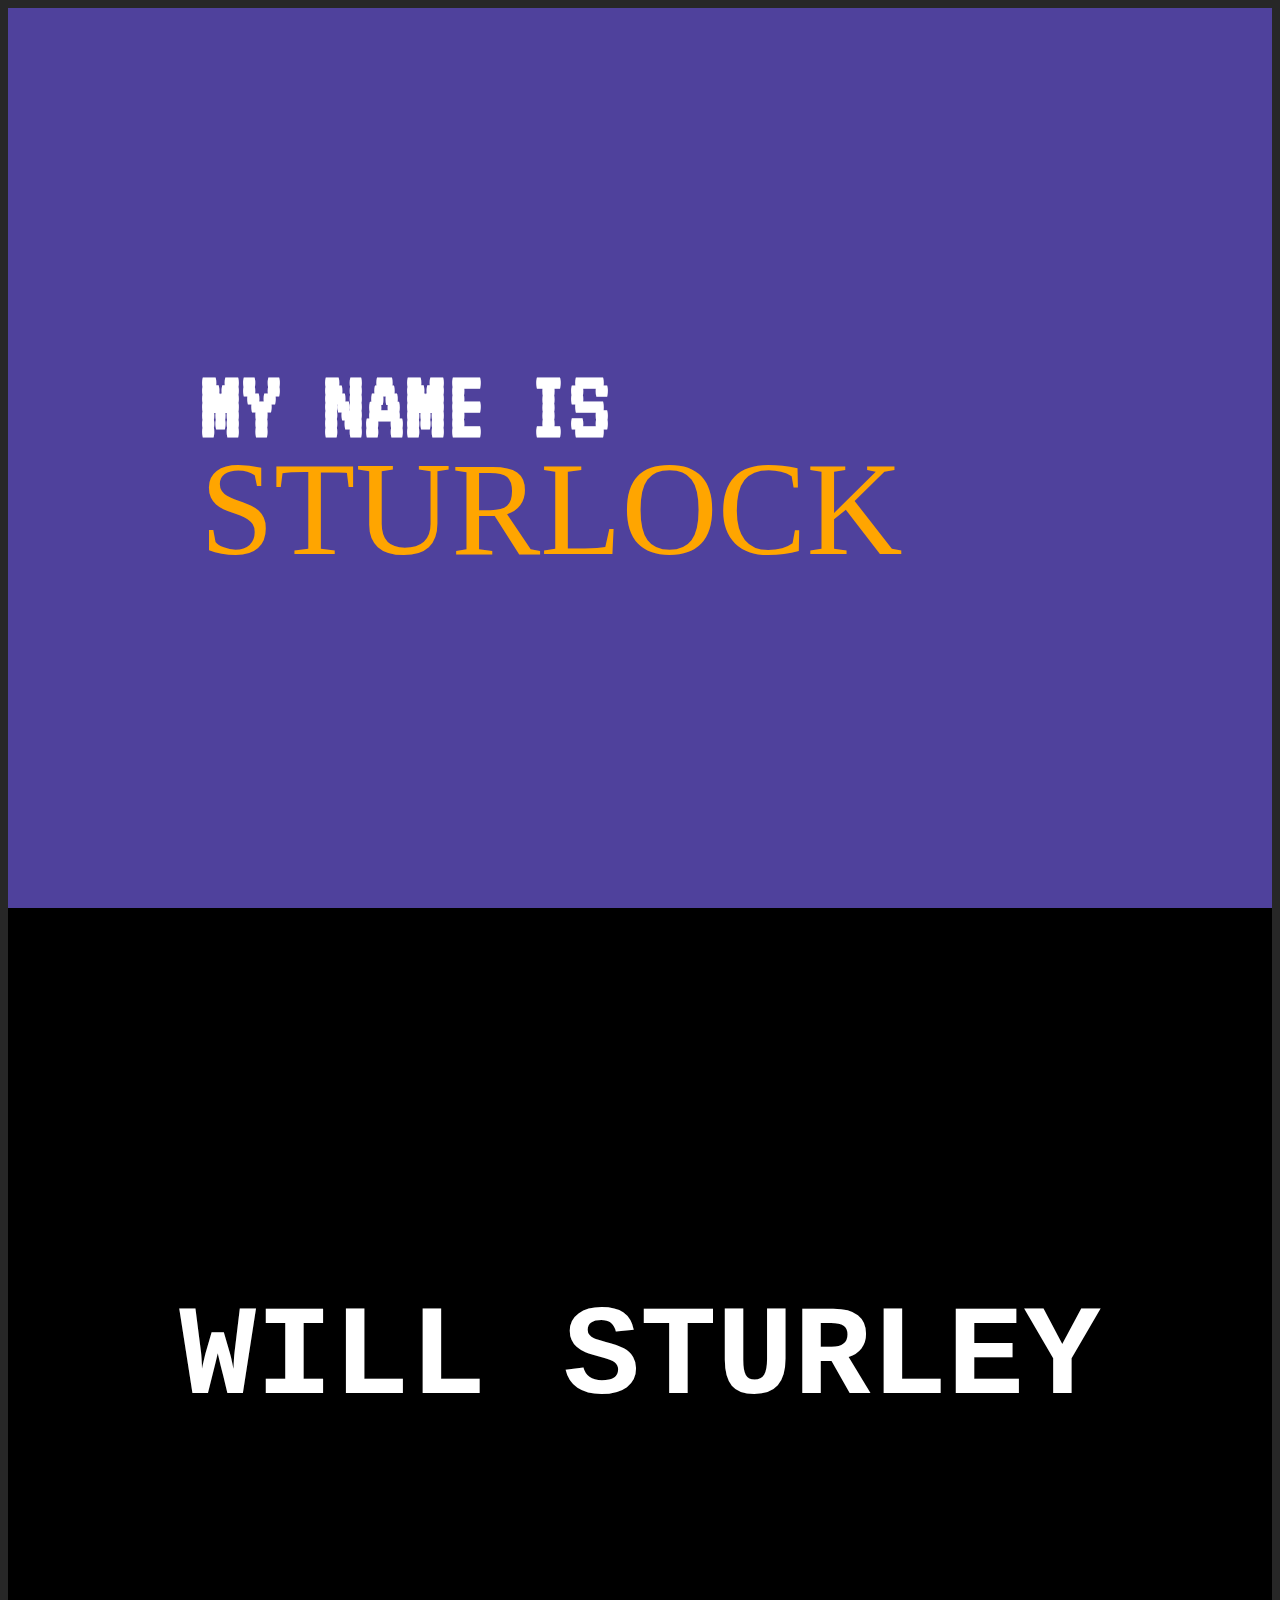
==== homepage.html @ d154668a "Adding Name" ====
<html lang="en">
<head>
    <meta charset="UTF-8">
    <meta name="viewport" content="width=device-width, initial-scale=0.9">
    <title>Home Page</title>
    <link rel="stylesheet" href="homepage.css">
    <link rel="preconnect" href="https://fonts.googleapis.com">
    <link rel="preconnect" href="https://fonts.gstatic.com" crossorigin>
    <link href="https://fonts.googleapis.com/css2?family=Permanent+Marker&family=VT323&display=swap" rel="stylesheet">
</head>
<body>
    <div class="wrapper">
        <div id="left-side" class="side">
            <h2 class="title">
                MY NAME IS 
                <span class="fancy">STURLOCK</span>
            </h2>
        </div>
        <div id="right-side" class="side">
            <h2 class="title">
               I'M A SOFTWARE
               <span class="fancy">DEVELOPER</span>
            </h2>
        </div>
        <script src="homepage.js"></script>
    </div>
    <div class="gen-name">
        <h1 data-value="MYNAME">WILL STURLEY</h1>
    </div>
</body>
</html>
---- homepage.css ----
body {
    background-color: rgb(39, 39, 39);
 }

 /* Hide scrollbar for Chrome, Safari and Opera */
body::-webkit-scrollbar {
    display: none;
  }
  
/* Hide scrollbar for IE, Edge and Firefox */
body {
    overflow: -moz-scrollbars-none;
    -ms-overflow-style: none;
    scrollbar-width: none; /* Firefox */
  }
 
.wrapper {
    position: relative; /* Makes the wrapper the containing block for the absolutely positioned .side */
    height: 100vh; /* Match the height of the .side div */
}

.side {
    height: 100vh;
    width: 100%;

    display: grid;
    place-items: center;

    overflow: hidden;
    position: absolute;
}

.gen-name {
        display: grid;
        place-items: center;
        height: 100vh;
        background-color: black;
        margin: 0rem;
        overflow: hidden;
}

.gen-name h1 {
    font-family: monospace;
    font-size: clamp(3rem, 10vw, 10rem);
    color: white;
    padding: 0rem clamp(1rem, 2vw, 3rem);
    border-radius: clamp(0.4rem, 0.75vw, 1rem);
  }

.side .title {
    color: white;
    font-family: "VT323", monospace;
    font-size: 8vw;
    margin: 0px 15vw;
    width: 70vw;
}

.side .fancy{
    font-family: "Permanent Marker", cursive;
    font-size: 1.3em;
    font-weight: 400;
    line-height: 0.8em;
}

#left-side {
    background-color: #4F419C;
    z-index: 2;
}

#left-side .fancy {
    color: orange;
}

#right-side {
    background-color: #4D704C;
}

#right-side .title{
    color: black;
}

#right-side .fancy{
    color: white;
}
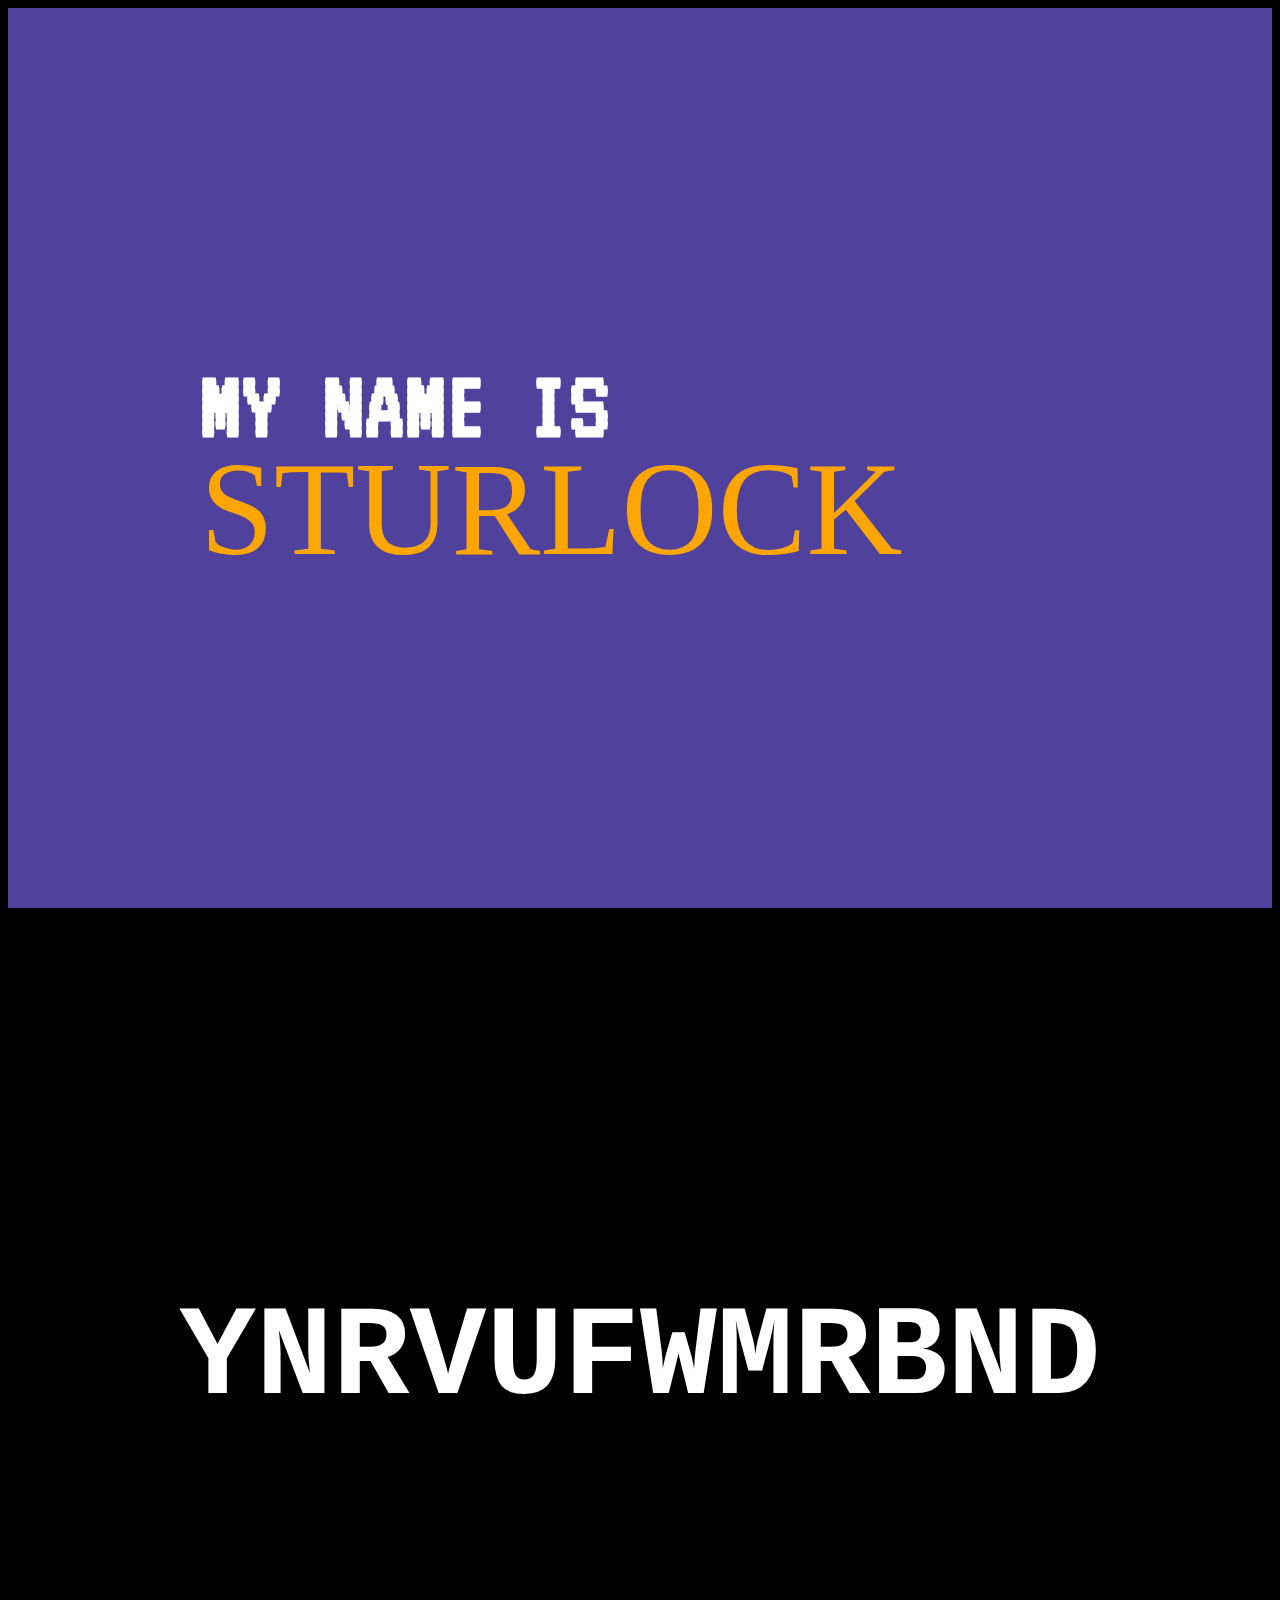
==== commit 811aa701: "Name Generation" ====
--- a/homepage.html
+++ b/homepage.html
@@ -3,7 +3,7 @@
     <meta charset="UTF-8">
     <meta name="viewport" content="width=device-width, initial-scale=0.9">
     <title>Home Page</title>
-    <link rel="stylesheet" href="homepage.css">
+    <link rel="stylesheet" href="css/homepage.css">
     <link rel="preconnect" href="https://fonts.googleapis.com">
     <link rel="preconnect" href="https://fonts.gstatic.com" crossorigin>
     <link href="https://fonts.googleapis.com/css2?family=Permanent+Marker&family=VT323&display=swap" rel="stylesheet">
@@ -22,10 +22,11 @@
                <span class="fancy">DEVELOPER</span>
             </h2>
         </div>
-        <script src="homepage.js"></script>
+        <script src="js/homeHeader.js"></script>
     </div>
     <div class="gen-name">
-        <h1 data-value="MYNAME">WILL STURLEY</h1>
+        <h1 id="my-name" data-value="WILL STURLEY">WILL STURLEY</h1>
+        <script src="js/homeShowcase.js"></script>
     </div>
 </body>
 </html>--- a/css/homepage.css
+++ b/css/homepage.css
@@ -0,0 +1,88 @@
+body {
+    background-color: black;
+ }
+
+ /* Hide scrollbar for Chrome, Safari and Opera */
+body::-webkit-scrollbar {
+    display: none;
+  }
+  
+/* Hide scrollbar for IE, Edge and Firefox */
+body {
+    overflow: -moz-scrollbars-none;
+    -ms-overflow-style: none;
+    scrollbar-width: none; /* Firefox */
+  }
+ 
+.wrapper {
+    position: relative; /* Makes the wrapper the containing block for the absolutely positioned .side */
+    height: 100vh; /* Match the height of the .side div */
+}
+
+.side {
+    height: 100vh;
+    width: 100%;
+
+    display: grid;
+    place-items: center;
+
+    overflow: hidden;
+    position: absolute;
+}
+
+.gen-name {
+        display: grid;
+        place-items: center;
+        height: 100vh;
+        margin: 0rem;
+        overflow: hidden;
+}
+
+.gen-name h1 {
+    font-family: monospace;
+    font-size: clamp(3rem, 10vw, 10rem);
+    color: white;
+    padding: 0rem clamp(1rem, 2vw, 3rem);
+    border-radius: clamp(0.4rem, 0.75vw, 1rem);
+  }
+
+.gen-name  h1:hover {
+    background-color: white;
+    color: black;
+  }
+
+.side .title {
+    color: white;
+    font-family: "VT323", monospace;
+    font-size: 8vw;
+    margin: 0px 15vw;
+    width: 70vw;
+}
+
+.side .fancy{
+    font-family: "Permanent Marker", cursive;
+    font-size: 1.3em;
+    font-weight: 400;
+    line-height: 0.8em;
+}
+
+#left-side {
+    background-color: #4F419C;
+    z-index: 2;
+}
+
+#left-side .fancy {
+    color: orange;
+}
+
+#right-side {
+    background-color: #4D704C;
+}
+
+#right-side .title{
+    color: black;
+}
+
+#right-side .fancy{
+    color: white;
+}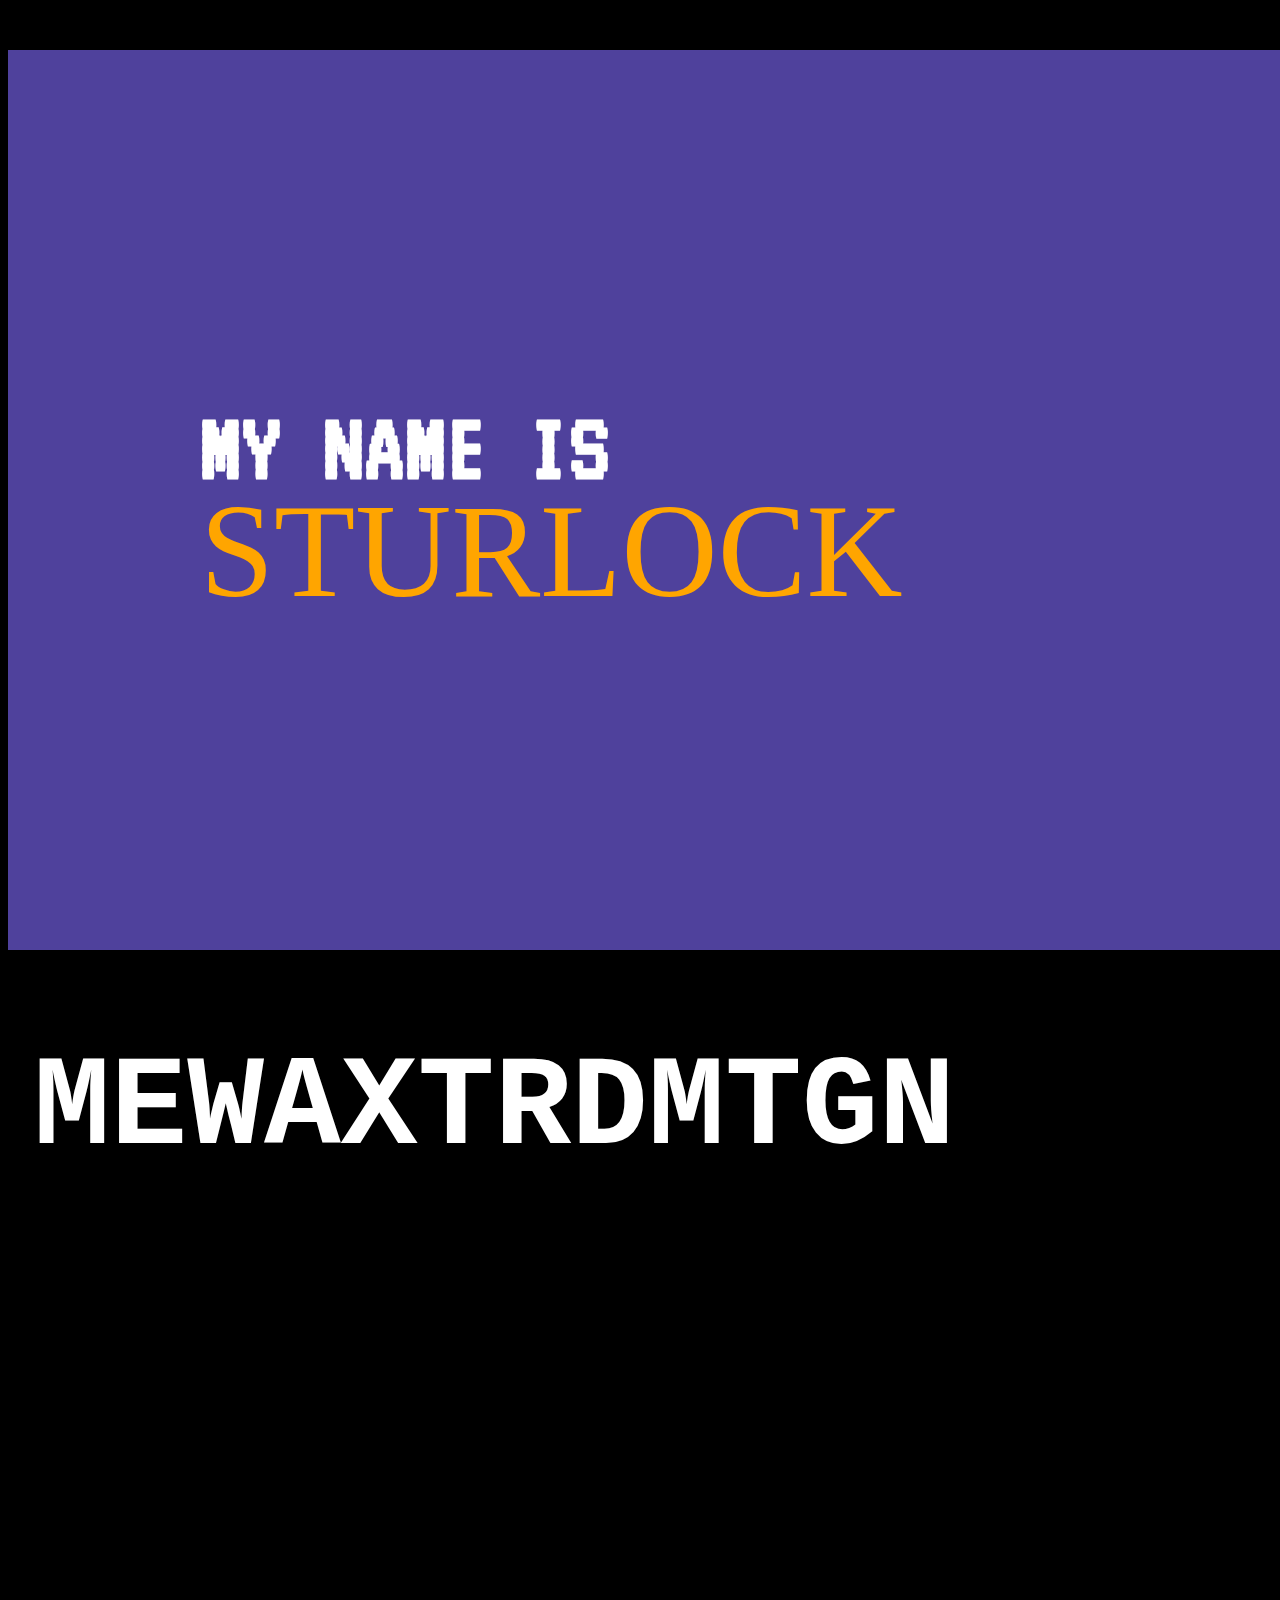
==== commit a10662da: "Big update" ====
--- a/homepage.html
+++ b/homepage.html
@@ -1,32 +1,111 @@
 <html lang="en">
-<head>
-    <meta charset="UTF-8">
-    <meta name="viewport" content="width=device-width, initial-scale=0.9">
+  <head>
+    <meta charset="UTF-8" />
+    <meta name="viewport" content="width=device-width, initial-scale=0.9" />
     <title>Home Page</title>
-    <link rel="stylesheet" href="css/homepage.css">
-    <link rel="preconnect" href="https://fonts.googleapis.com">
-    <link rel="preconnect" href="https://fonts.gstatic.com" crossorigin>
-    <link href="https://fonts.googleapis.com/css2?family=Permanent+Marker&family=VT323&display=swap" rel="stylesheet">
-</head>
-<body>
-    <div class="wrapper">
-        <div id="left-side" class="side">
-            <h2 class="title">
-                MY NAME IS 
-                <span class="fancy">STURLOCK</span>
-            </h2>
-        </div>
-        <div id="right-side" class="side">
-            <h2 class="title">
-               I'M A SOFTWARE
-               <span class="fancy">DEVELOPER</span>
-            </h2>
-        </div>
-        <script src="js/homeHeader.js"></script>
+    <link rel="stylesheet" href="css/homepage.css" />
+  </head>
+  <body>
+    <div class="headerWrapper">
+      <div id="left-side" class="side">
+        <h2 class="title">
+          MY NAME IS
+          <span class="fancy">STURLOCK</span>
+        </h2>
+      </div>
+      <div id="right-side" class="side">
+        <h2 class="title">
+          I'M A SOFTWARE
+          <span class="fancy">DEVELOPER</span>
+        </h2>
+      </div>
+      <script src="js/homeHeader.js"></script>
+      <link rel="stylesheet" href="css/homeHeader.css" />
     </div>
-    <div class="gen-name">
+    <div class="contentWrapper">
+      <div class="gen-name">
         <h1 id="my-name" data-value="WILL STURLEY">WILL STURLEY</h1>
         <script src="js/homeShowcase.js"></script>
+        <link rel="stylesheet" href="css/homeMyName.css" />
+        <link rel="stylesheet" href="css/homeContent.css" />
+
+        <div class="contents">
+          <section>
+            <img
+              id="firstImage"
+              class="hidden image"
+              src="images/SturlHappy_MomoUpdate.png"
+            />
+            <p id="firstText" class="hidden text">
+              Hi, I'm Will! I'm Software developer who mainly speciallizes in making Video Games.
+            </p>
+          </section>
+        </div>
+
+        <div class="contents">
+          <section>
+            <p id="secondText" class="hidden text">
+              Into the sea<br />You and me<br />All these years and no one
+              heard<br />I'll show you in spring<br />It's a treacherous
+              thing<br />We missed you hissed the lovecats
+            </p>
+          </section>
+        </div>
+
+        <div class="contents">
+          <section>
+            <p id="thirdText" class="hidden text">
+              We're so wonderfully wonderfully wonderfully<br />Wonderfully
+              pretty!<br />Oh you know that I'd do anything for you...<br />We
+              should have each other to tea huh?<br />We should have each other
+              with cream<br />Then curl up by the fire<br />And sleep for
+              awhile<br />It's the grooviest thing<br />It's the perfect dream
+            </p>
+          </section>
+        </div>
+
+        <div class="contents">
+          <section>
+            <p id="forthText" class="hidden text">
+              Into the sea<br />You and me<br />All these years and no one
+              heard<br />I'll show you in spring<br />It's a treacherous
+              thing<br />We missed you hissed the lovecats
+            </p>
+          </section>
+        </div>
+
+        <div class="contents">
+          <section>
+            <p id="fifthText" class="hidden text">
+              We're so wonderfully wonderfully wonderfully<br />Wonderfully
+              pretty!<br />Oh you know that I'd do anything for you...<br />We
+              should have each other to dinner huh?<br />We should have each
+              other with cream<br />Then curl up in the fire<br />Get up for
+              awhile<br />It's the grooviest thing<br />It's the perfect dream
+            </p>
+          </section>
+        </div>
+
+        <div class="contents">
+          <section>
+            <p class="hidden" class="hidden text">
+              Hand in hand<br />Is the only way to land<br />And always the
+              right way round<br />Not broken in pieces<br />Like hated little
+              meeces...<br />How could we miss<br />Someone as dumb as this?
+            </p>
+          </section>
+        </div>
+
+        <div class="contents">
+          <section>
+            <p class="hidden" class="hidden text">
+              I love you... Let's go...<br />Oh... Solid gone...<br />How could
+              we miss<br />Someone as dumb as this?
+            </p>
+          </section>
+        </div>
+        <script src="js/showHidden.js"></script>
+      </div>
     </div>
-</body>
-</html>+  </body>
+</html>
--- a/css/homepage.css
+++ b/css/homepage.css
@@ -1,3 +1,5 @@
+@import url('https://fonts.googleapis.com/css2?family=Permanent+Marker&family=Poppins:wght@400;700&family=VT323&display=swap');
+
 body {
     background-color: black;
  }
@@ -12,77 +14,4 @@
     overflow: -moz-scrollbars-none;
     -ms-overflow-style: none;
     scrollbar-width: none; /* Firefox */
-  }
- 
-.wrapper {
-    position: relative; /* Makes the wrapper the containing block for the absolutely positioned .side */
-    height: 100vh; /* Match the height of the .side div */
-}
-
-.side {
-    height: 100vh;
-    width: 100%;
-
-    display: grid;
-    place-items: center;
-
-    overflow: hidden;
-    position: absolute;
-}
-
-.gen-name {
-        display: grid;
-        place-items: center;
-        height: 100vh;
-        margin: 0rem;
-        overflow: hidden;
-}
-
-.gen-name h1 {
-    font-family: monospace;
-    font-size: clamp(3rem, 10vw, 10rem);
-    color: white;
-    padding: 0rem clamp(1rem, 2vw, 3rem);
-    border-radius: clamp(0.4rem, 0.75vw, 1rem);
-  }
-
-.gen-name  h1:hover {
-    background-color: white;
-    color: black;
-  }
-
-.side .title {
-    color: white;
-    font-family: "VT323", monospace;
-    font-size: 8vw;
-    margin: 0px 15vw;
-    width: 70vw;
-}
-
-.side .fancy{
-    font-family: "Permanent Marker", cursive;
-    font-size: 1.3em;
-    font-weight: 400;
-    line-height: 0.8em;
-}
-
-#left-side {
-    background-color: #4F419C;
-    z-index: 2;
-}
-
-#left-side .fancy {
-    color: orange;
-}
-
-#right-side {
-    background-color: #4D704C;
-}
-
-#right-side .title{
-    color: black;
-}
-
-#right-side .fancy{
-    color: white;
-}+  }--- a/css/homeHeader.css
+++ b/css/homeHeader.css
@@ -0,0 +1,50 @@
+.headerWrapper {
+    position: fixed; /* Makes the wrapper the containing block for the absolutely positioned .side */
+    height: 100vh; /* Match the height of the .side div */
+    width: 100%;
+}
+
+.side {
+    height: 100vh;
+    width: 100%;
+    display: grid;
+    place-items: center;
+    overflow: hidden;
+    position: absolute;
+}
+
+.side .title {
+    color: white;
+    font-family: "VT323", monospace;
+    font-size: 8vw;
+    margin: 0px 15vw;
+    width: 70vw;
+}
+
+.side .fancy{
+    font-family: "Permanent Marker", cursive;
+    font-size: 1.3em;
+    font-weight: 400;
+    line-height: 0.8em;
+}
+
+#left-side {
+    background-color: #4F419C;
+    z-index: 2;
+}
+
+#left-side .fancy {
+    color: orange;
+}
+
+#right-side {
+    background-color: #4D704C;
+}
+
+#right-side .title{
+    color: black;
+}
+
+#right-side .fancy{
+    color: white;
+}--- a/css/homeMyName.css
+++ b/css/homeMyName.css
@@ -0,0 +1,14 @@
+.gen-name #my-name {
+    font-family: monospace;
+    font-size: clamp(3rem, 10vw, 10rem);
+    color: white;
+    padding: 0rem clamp(1rem, 2vw, 3rem);
+    border-radius: clamp(0.4rem, 0.75vw, 1rem);
+    text-align: center;
+    height: 1.2em;
+  }
+
+.gen-name #my-name:hover {
+    background-color: white;
+    color: black;
+  }--- a/css/homeContent.css
+++ b/css/homeContent.css
@@ -0,0 +1,104 @@
+.contentWrapper {
+  position: relative; /* Makes the wrapper the containing block for the absolutely positioned .side */
+  top: 100vh;
+  height: 200vh; /* Match the height of the .side div */
+  width: 100%;
+}
+.gen-name {
+  display: grid;
+  place-items: top;
+  width: 100%;
+  margin: auto;
+  margin-top: 50px;
+  display: flex;
+  flex-wrap: wrap;
+  justify-content: space-between;
+  gap: 30px;
+  background-color: black;
+  border-radius: 1rem;
+}
+
+.gen-name .contents {
+  width: 80%;
+  margin: auto;
+  margin-top: 50px;
+  justify-content: space-between;
+  gap: 30px;
+}
+
+.gen-name .contents section {
+  gap: 20px;
+  border-radius: 10px;
+  -webkit-border-radius: 10px;
+  -moz-border-radius: 10px;
+  -ms-border-radius: 10px;
+  -o-border-radius: 10px;
+  padding: 20px;
+  display: flex;
+  flex-wrap: wrap;
+  width: 100%;
+}
+
+.gen-name p {
+  color: white;
+
+  font-family: "Poppins", sans-serif;
+  font-weight: 400;
+  font-style: normal;
+  font-size: 1.2em;
+
+  text-align: center;
+}
+
+@media (prefers-reduced-montion) {
+  .hidden {
+    transition: none;
+    filter: blur(0);
+    transform: translateX(0);
+  }
+}
+
+.hidden {
+  opacity: 0;
+  filter: blur(10px);
+  transform: translateX(-100%);
+  transition: all 1s;
+}
+
+.show {
+  opacity: 1;
+  filter: blur(0px);
+  transform: translateX(0);
+}
+
+img {
+  width: 20vw;
+  border-radius: 10px;
+  -webkit-border-radius: 10px;
+  -moz-border-radius: 10px;
+  -ms-border-radius: 10px;
+  -o-border-radius: 10px;
+}
+
+p.text {
+  background: linear-gradient(145deg, #1e2024, #23272b);
+  box-shadow: 10px 10px 19px #1c1e22, -10px -10px 19px #262a2e;
+  border-radius: clamp(0.4rem, 0.75rem, 1rem);
+  width: 20%;
+}
+
+#firstText.show {
+  transform: translate(0%);
+}
+#secondText.show {
+  transform: translate(0%);
+}
+#thirdText.show {
+  transform: translate(0%);
+}
+#forthText.show {
+  transform: translate(0%);
+}
+#fifthText.show {
+  transform: translate(0%);
+}
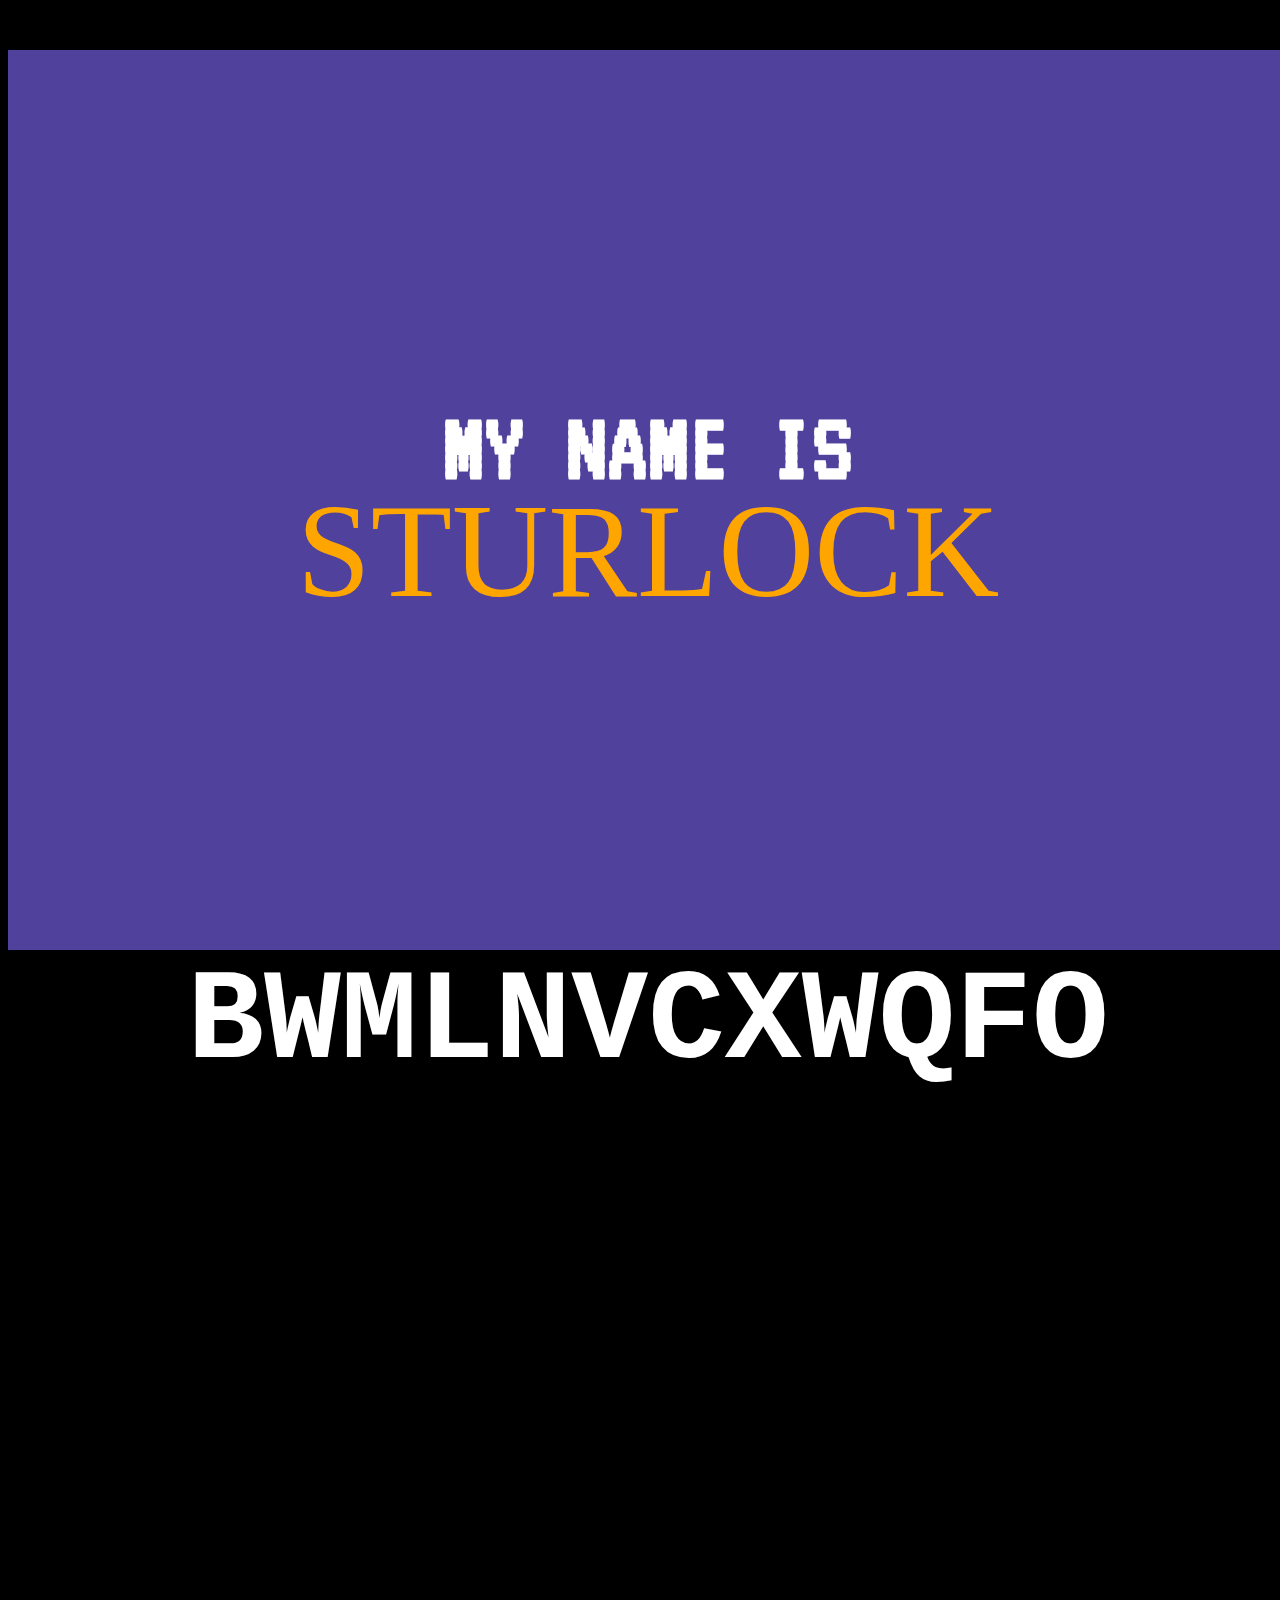
==== commit 9a8cd0bc: "Fixing Logo next to text" ====
--- a/homepage.html
+++ b/homepage.html
@@ -1,111 +1,98 @@
-<html lang="en">
-  <head>
-    <meta charset="UTF-8" />
-    <meta name="viewport" content="width=device-width, initial-scale=0.9" />
-    <title>Home Page</title>
-    <link rel="stylesheet" href="css/homepage.css" />
-  </head>
-  <body>
-    <div class="headerWrapper">
-      <div id="left-side" class="side">
-        <h2 class="title">
-          MY NAME IS
-          <span class="fancy">STURLOCK</span>
-        </h2>
-      </div>
-      <div id="right-side" class="side">
-        <h2 class="title">
-          I'M A SOFTWARE
-          <span class="fancy">DEVELOPER</span>
-        </h2>
-      </div>
-      <script src="js/homeHeader.js"></script>
-      <link rel="stylesheet" href="css/homeHeader.css" />
-    </div>
-    <div class="contentWrapper">
-      <div class="gen-name">
-        <h1 id="my-name" data-value="WILL STURLEY">WILL STURLEY</h1>
-        <script src="js/homeShowcase.js"></script>
-        <link rel="stylesheet" href="css/homeMyName.css" />
-        <link rel="stylesheet" href="css/homeContent.css" />
-
-        <div class="contents">
-          <section>
-            <img
-              id="firstImage"
-              class="hidden image"
-              src="images/SturlHappy_MomoUpdate.png"
-            />
-            <p id="firstText" class="hidden text">
-              Hi, I'm Will! I'm Software developer who mainly speciallizes in making Video Games.
-            </p>
-          </section>
-        </div>
-
-        <div class="contents">
-          <section>
-            <p id="secondText" class="hidden text">
-              Into the sea<br />You and me<br />All these years and no one
-              heard<br />I'll show you in spring<br />It's a treacherous
-              thing<br />We missed you hissed the lovecats
-            </p>
-          </section>
-        </div>
-
-        <div class="contents">
-          <section>
-            <p id="thirdText" class="hidden text">
-              We're so wonderfully wonderfully wonderfully<br />Wonderfully
-              pretty!<br />Oh you know that I'd do anything for you...<br />We
-              should have each other to tea huh?<br />We should have each other
-              with cream<br />Then curl up by the fire<br />And sleep for
-              awhile<br />It's the grooviest thing<br />It's the perfect dream
-            </p>
-          </section>
-        </div>
-
-        <div class="contents">
-          <section>
-            <p id="forthText" class="hidden text">
-              Into the sea<br />You and me<br />All these years and no one
-              heard<br />I'll show you in spring<br />It's a treacherous
-              thing<br />We missed you hissed the lovecats
-            </p>
-          </section>
-        </div>
-
-        <div class="contents">
-          <section>
-            <p id="fifthText" class="hidden text">
-              We're so wonderfully wonderfully wonderfully<br />Wonderfully
-              pretty!<br />Oh you know that I'd do anything for you...<br />We
-              should have each other to dinner huh?<br />We should have each
-              other with cream<br />Then curl up in the fire<br />Get up for
-              awhile<br />It's the grooviest thing<br />It's the perfect dream
-            </p>
-          </section>
-        </div>
-
-        <div class="contents">
-          <section>
-            <p class="hidden" class="hidden text">
-              Hand in hand<br />Is the only way to land<br />And always the
-              right way round<br />Not broken in pieces<br />Like hated little
-              meeces...<br />How could we miss<br />Someone as dumb as this?
-            </p>
-          </section>
-        </div>
-
-        <div class="contents">
-          <section>
-            <p class="hidden" class="hidden text">
-              I love you... Let's go...<br />Oh... Solid gone...<br />How could
-              we miss<br />Someone as dumb as this?
-            </p>
-          </section>
-        </div>
-        <script src="js/showHidden.js"></script>
-      </div>
-    </div>
-  </body>
+<html lang="en"> 
+    <head> 
+        <meta charset="UTF-8"/> 
+        <meta name="viewport" content="width=device-width, initial-scale=0.9"/> 
+        <title>Home Page</title>         
+        <link rel="stylesheet" href="css/homepage.css"/> 
+    </head>     
+    <body> 
+        <div class="headerWrapper"> 
+            <div id="left-side" class="side"> 
+                <h2 class="title"> 
+          MY NAME IS+ <span class="fancy">STURLOCK</span>  </h2> 
+            </div>             
+            <div id="right-side" class="side"> 
+                <h2 class="title"> 
+          I'M A SOFTWARE+ <span class="fancy">DEVELOPER</span>  </h2> 
+            </div>             
+            <script src="js/homeHeader.js"></script>             
+            <link rel="stylesheet" href="css/homeHeader.css"/> 
+        </div>         
+        <div class="contentWrapper"> 
+            <div class="gen-name"> 
+                <h1 id="my-name" data-value="WILL STURLEY">WILL STURLEY</h1> 
+                <script src="js/homeShowcase.js"></script>                 
+                <link rel="stylesheet" href="css/homeMyName.css"/> 
+                <link rel="stylesheet" href="css/homeContent.css"/> 
+                <div class="contents"> 
+                    <section> 
+                        <img id="firstImage" class="hidden image" src="images/SturlHappy_MomoUpdate.png"/> 
+                        <p id="firstText" class="hidden text"> 
+              Hi, I'm Will! I'm Software developer who mainly speciallizes in making Video Games.+ </p> 
+                    </section>                     
+                </div>                 
+                <div class="contents"> 
+                    <section> 
+                        <p id="secondText" class="hidden text"> 
+              Into the sea<br/>You and me<br/>All these years and no one
+              heard<br/>I'll show you in spring<br/>It's a treacherous
+              thing<br/>We missed you hissed the lovecats+ </p> 
+                    </section>                     
+                </div>                 
+                <div class="contents"> 
+                    <section> 
+                        <p id="thirdText" class="hidden text"> 
+              We're so wonderfully wonderfully wonderfully<br/>Wonderfully
+              pretty!<br/>Oh you know that I'd do anything for you...<br/>We
+              should have each other to tea huh?<br/>We should have each other
+              with cream<br/>Then curl up by the fire<br/>And sleep for
+              awhile<br/>It's the grooviest thing<br/>It's the perfect dream+ </p> 
+                    </section>                     
+                </div>                 
+                <div class="contents"> 
+                    <section> 
+                        <p id="forthText" class="hidden text"> 
+              Into the sea<br/>You and me<br/>All these years and no one
+              heard<br/>I'll show you in spring<br/>It's a treacherous
+              thing<br/>We missed you hissed the lovecats+ </p> 
+                    </section>                     
+                </div>                 
+                <div class="contents"> 
+                    <section> 
+                        <p id="fifthText" class="hidden text"> 
+              We're so wonderfully wonderfully wonderfully<br/>Wonderfully
+              pretty!<br/>Oh you know that I'd do anything for you...<br/>We
+              should have each other to dinner huh?<br/>We should have each
+              other with cream<br/>Then curl up in the fire<br/>Get up for
+              awhile<br/>It's the grooviest thing<br/>It's the perfect dream+ </p> 
+                    </section>                     
+                </div>                 
+                <div class="contents"> 
+                    <section> 
+                        <p class="hidden" class="hidden text"> 
+              Hand in hand<br/>Is the only way to land<br/>And always the
+              right way round<br/>Not broken in pieces<br/>Like hated little
+              meeces...<br/>How could we miss<br/>Someone as dumb as this?+ </p> 
+                    </section>                     
+                </div>                 
+                <div class="contents"> 
+                    <section> 
+                        <p class="hidden" class="hidden text"> 
+              I love you... Let's go...<br/>Oh... Solid gone...<br/>How could
+              we miss<br/>Someone as dumb as this?+ </p> 
+                    </section>                     
+                </div>                 
+                <script src="js/showHidden.js"></script>                 
+            </div>             
+        </div>         
+    </body>     
 </html>
--- a/css/homeHeader.css
+++ b/css/homeHeader.css
@@ -1,6 +1,10 @@
 .headerWrapper {
-    position: fixed; /* Makes the wrapper the containing block for the absolutely positioned .side */
-    height: 100vh; /* Match the height of the .side div */
+    position: fixed;
+
+    /* Makes the wrapper the containing block for the absolutely positioned .side */
+    height: 100vh;
+
+    /* Match the height of the .side div */
     width: 100%;
 }
 
@@ -19,9 +23,10 @@
     font-size: 8vw;
     margin: 0px 15vw;
     width: 70vw;
+    text-align: center;
 }
 
-.side .fancy{
+.side .fancy {
     font-family: "Permanent Marker", cursive;
     font-size: 1.3em;
     font-weight: 400;
@@ -41,10 +46,10 @@
     background-color: #4D704C;
 }
 
-#right-side .title{
+#right-side .title {
     color: black;
 }
 
-#right-side .fancy{
+#right-side .fancy {
     color: white;
 }--- a/css/homeContent.css
+++ b/css/homeContent.css
@@ -1,104 +1,109 @@
 .contentWrapper {
-  position: relative; /* Makes the wrapper the containing block for the absolutely positioned .side */
-  top: 100vh;
-  height: 200vh; /* Match the height of the .side div */
-  width: 100%;
+    position: relative;
+
+    /* Makes the wrapper the containing block for the absolutely positioned .side */
+    top: 100vh;
+    height: 200vh;
+
+    /* Match the height of the .side div */
+    width: 100vw;
 }
+
 .gen-name {
-  display: grid;
-  place-items: top;
-  width: 100%;
-  margin: auto;
-  margin-top: 50px;
-  display: flex;
-  flex-wrap: wrap;
-  justify-content: space-between;
-  gap: 30px;
-  background-color: black;
-  border-radius: 1rem;
+    width: 100%;
+    margin-top: 50px;
+    flex-wrap: wrap;
+    justify-content: space-evenly;
+    gap: 30px;
+    background-color: black;
+    border-radius: 1rem;
 }
 
 .gen-name .contents {
-  width: 80%;
-  margin: auto;
-  margin-top: 50px;
-  justify-content: space-between;
-  gap: 30px;
+    width: 100%;
+    margin-top: 50px;
+    justify-content: space-evenly;
+    gap: 30px;
 }
 
 .gen-name .contents section {
-  gap: 20px;
-  border-radius: 10px;
-  -webkit-border-radius: 10px;
-  -moz-border-radius: 10px;
-  -ms-border-radius: 10px;
-  -o-border-radius: 10px;
-  padding: 20px;
-  display: flex;
-  flex-wrap: wrap;
-  width: 100%;
+    margin: auto;
+    border-radius: 10px;
+    -webkit-border-radius: 10px;
+    -moz-border-radius: 10px;
+    -ms-border-radius: 10px;
+    -o-border-radius: 10px;
+    display: flex;
+    flex-wrap: wrap;
+    justify-content: space-evenly;
+    width: 100%;
+    align-items: center;
 }
 
 .gen-name p {
-  color: white;
-
-  font-family: "Poppins", sans-serif;
-  font-weight: 400;
-  font-style: normal;
-  font-size: 1.2em;
-
-  text-align: center;
+    color: white;
+    font-family: "Poppins", sans-serif;
+    font-weight: 400;
+    font-style: normal;
+    font-size: 1.2em;
+    text-align: center;
 }
 
 @media (prefers-reduced-montion) {
-  .hidden {
-    transition: none;
-    filter: blur(0);
-    transform: translateX(0);
-  }
+    .hidden {
+        transition: none;
+        filter: blur(0);
+        transform: translateX(0);
+    }
 }
 
 .hidden {
-  opacity: 0;
-  filter: blur(10px);
-  transform: translateX(-100%);
-  transition: all 1s;
+    opacity: 0;
+    filter: blur(10px);
+    transform: translateX(-100%);
+    transition: all 1s;
 }
 
 .show {
-  opacity: 1;
-  filter: blur(0px);
-  transform: translateX(0);
+    opacity: 1;
+    filter: blur(0px);
+    transform: translateX(0);
 }
 
 img {
-  width: 20vw;
-  border-radius: 10px;
-  -webkit-border-radius: 10px;
-  -moz-border-radius: 10px;
-  -ms-border-radius: 10px;
-  -o-border-radius: 10px;
+    max-width: 25%;
+    height: auto;
+    border-radius: 10px;
+    -webkit-border-radius: 10px;
+    -moz-border-radius: 10px;
+    -ms-border-radius: 10px;
+    -o-border-radius: 10px;
 }
 
 p.text {
-  background: linear-gradient(145deg, #1e2024, #23272b);
-  box-shadow: 10px 10px 19px #1c1e22, -10px -10px 19px #262a2e;
-  border-radius: clamp(0.4rem, 0.75rem, 1rem);
-  width: 20%;
+    background: linear-gradient(145deg, #1e2024, #23272b);
+    box-shadow: 10px 10px 19px #1c1e22, -10px -10px 19px #262a2e;
+    border-radius: clamp(0.4rem, 0.75rem, 1rem);
+    width: 40%;
+    height: 10vh;
 }
 
 #firstText.show {
-  transform: translate(0%);
+    transform: translate(0%);
 }
+
 #secondText.show {
-  transform: translate(0%);
+    transform: translate(0%);
 }
+
 #thirdText.show {
-  transform: translate(0%);
+    transform: translate(0%);
 }
+
 #forthText.show {
-  transform: translate(0%);
+    transform: translate(0%);
 }
+
 #fifthText.show {
-  transform: translate(0%);
+    transform: translate(0%);
 }
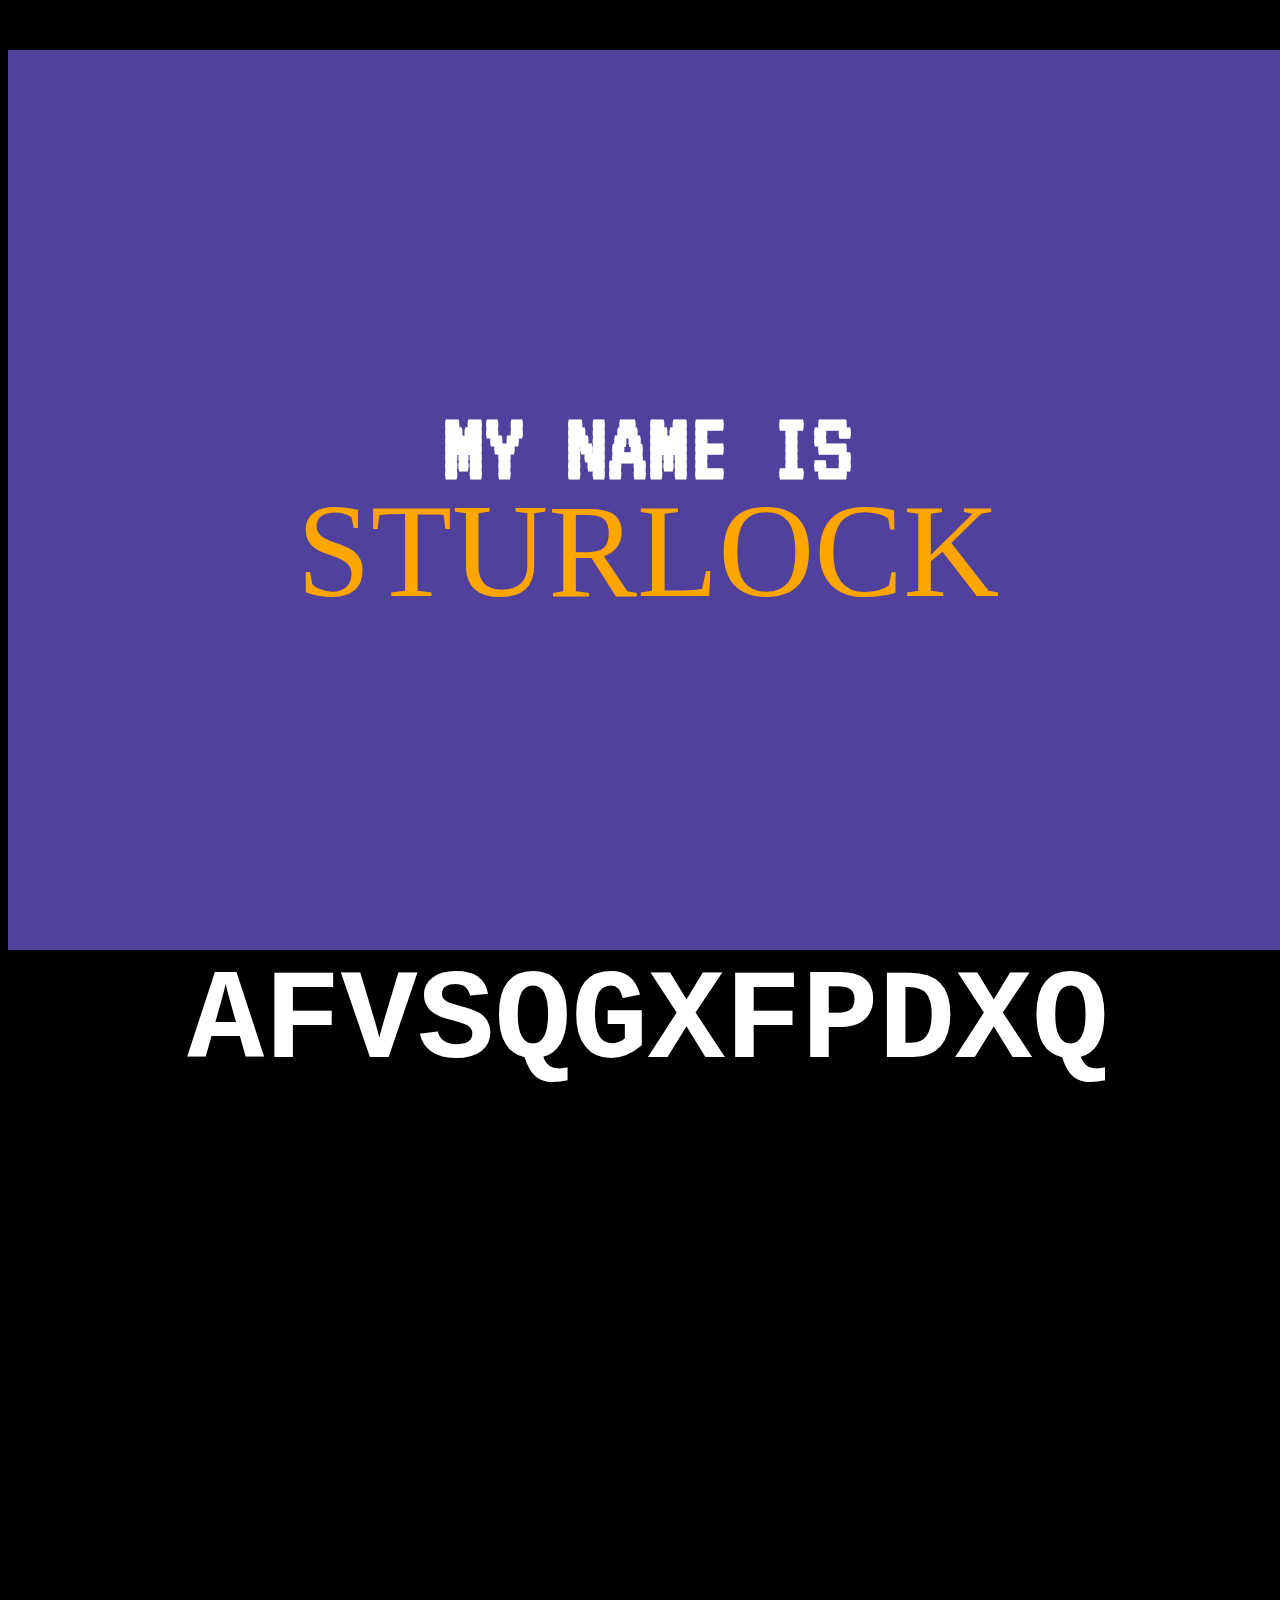
==== commit 6fba8cf1: "Adding Text" ====
--- a/homepage.html
+++ b/homepage.html
@@ -9,13 +9,11 @@
         <div class="headerWrapper"> 
             <div id="left-side" class="side"> 
                 <h2 class="title"> 
-          MY NAME IS- <span class="fancy">STURLOCK</span>  </h2> 
+          MY NAME IS <span class="fancy">STURLOCK</span> </h2> 
             </div>             
             <div id="right-side" class="side"> 
                 <h2 class="title"> 
-          I'M A SOFTWARE- <span class="fancy">DEVELOPER</span>  </h2> 
+          I'M A SOFTWARE <span class="fancy">DEVELOPER</span> </h2> 
             </div>             
             <script src="js/homeHeader.js"></script>             
             <link rel="stylesheet" href="css/homeHeader.css"/> 
@@ -29,66 +27,58 @@
                 <div class="contents"> 
                     <section> 
                         <img id="firstImage" class="hidden image" src="images/SturlHappy_MomoUpdate.png"/> 
-                        <p id="firstText" class="hidden text"> 
-              Hi, I'm Will! I'm Software developer who mainly speciallizes in making Video Games.- </p> 
+                        <p id="firstText" class="hidden text">Hi, I&apos;m <b>Will</b>! I&apos;m a Software developer who loves making Video Games. This has inspired my dedication to designing engaging game mechanics. I thrive on creating systems that captivate players and bring innovative ideas to life. Crafting unique challenges and solving complex design problems is both stimulating and rewarding. Developing video games is not just a profession but an opportunity to combine creativity and technology to deliver immersive and enjoyable experiences.</p> 
                     </section>                     
                 </div>                 
                 <div class="contents"> 
                     <section> 
                         <p id="secondText" class="hidden text"> 
-              Into the sea<br/>You and me<br/>All these years and no one
-              heard<br/>I'll show you in spring<br/>It's a treacherous
-              thing<br/>We missed you hissed the lovecats- </p> 
+              Into the sea<br/>You and me<br/>All these years and no one
+              heard<br/>I'll show you in spring<br/>It's a treacherous
+              thing<br/>We missed you hissed the lovecats </p> 
                     </section>                     
                 </div>                 
                 <div class="contents"> 
                     <section> 
                         <p id="thirdText" class="hidden text"> 
-              We're so wonderfully wonderfully wonderfully<br/>Wonderfully
-              pretty!<br/>Oh you know that I'd do anything for you...<br/>We
-              should have each other to tea huh?<br/>We should have each other
-              with cream<br/>Then curl up by the fire<br/>And sleep for
-              awhile<br/>It's the grooviest thing<br/>It's the perfect dream- </p> 
+              We're so wonderfully wonderfully wonderfully<br/>Wonderfully
+              pretty!<br/>Oh you know that I'd do anything for you...<br/>We
+              should have each other to tea huh?<br/>We should have each other
+              with cream<br/>Then curl up by the fire<br/>And sleep for
+              awhile<br/>It's the grooviest thing<br/>It's the perfect dream </p> 
                     </section>                     
                 </div>                 
                 <div class="contents"> 
                     <section> 
                         <p id="forthText" class="hidden text"> 
-              Into the sea<br/>You and me<br/>All these years and no one
-              heard<br/>I'll show you in spring<br/>It's a treacherous
-              thing<br/>We missed you hissed the lovecats- </p> 
+              Into the sea<br/>You and me<br/>All these years and no one
+              heard<br/>I'll show you in spring<br/>It's a treacherous
+              thing<br/>We missed you hissed the lovecats </p> 
                     </section>                     
                 </div>                 
                 <div class="contents"> 
                     <section> 
                         <p id="fifthText" class="hidden text"> 
-              We're so wonderfully wonderfully wonderfully<br/>Wonderfully
-              pretty!<br/>Oh you know that I'd do anything for you...<br/>We
-              should have each other to dinner huh?<br/>We should have each
-              other with cream<br/>Then curl up in the fire<br/>Get up for
-              awhile<br/>It's the grooviest thing<br/>It's the perfect dream- </p> 
+              We're so wonderfully wonderfully wonderfully<br/>Wonderfully
+              pretty!<br/>Oh you know that I'd do anything for you...<br/>We
+              should have each other to dinner huh?<br/>We should have each
+              other with cream<br/>Then curl up in the fire<br/>Get up for
+              awhile<br/>It's the grooviest thing<br/>It's the perfect dream </p> 
                     </section>                     
                 </div>                 
                 <div class="contents"> 
                     <section> 
                         <p class="hidden" class="hidden text"> 
-              Hand in hand<br/>Is the only way to land<br/>And always the
-              right way round<br/>Not broken in pieces<br/>Like hated little
-              meeces...<br/>How could we miss<br/>Someone as dumb as this?- </p> 
+              Hand in hand<br/>Is the only way to land<br/>And always the
+              right way round<br/>Not broken in pieces<br/>Like hated little
+              meeces...<br/>How could we miss<br/>Someone as dumb as this? </p> 
                     </section>                     
                 </div>                 
                 <div class="contents"> 
                     <section> 
                         <p class="hidden" class="hidden text"> 
-              I love you... Let's go...<br/>Oh... Solid gone...<br/>How could
-              we miss<br/>Someone as dumb as this?- </p> 
+              I love you... Let's go...<br/>Oh... Solid gone...<br/>How could
+              we miss<br/>Someone as dumb as this? </p> 
                     </section>                     
                 </div>                 
                 <script src="js/showHidden.js"></script>                 
--- a/css/homeContent.css
+++ b/css/homeContent.css
@@ -85,7 +85,8 @@
     box-shadow: 10px 10px 19px #1c1e22, -10px -10px 19px #262a2e;
     border-radius: clamp(0.4rem, 0.75rem, 1rem);
     width: 40%;
-    height: 10vh;
+    height: auto;
+    padding: 1%;
 }
 
 #firstText.show {
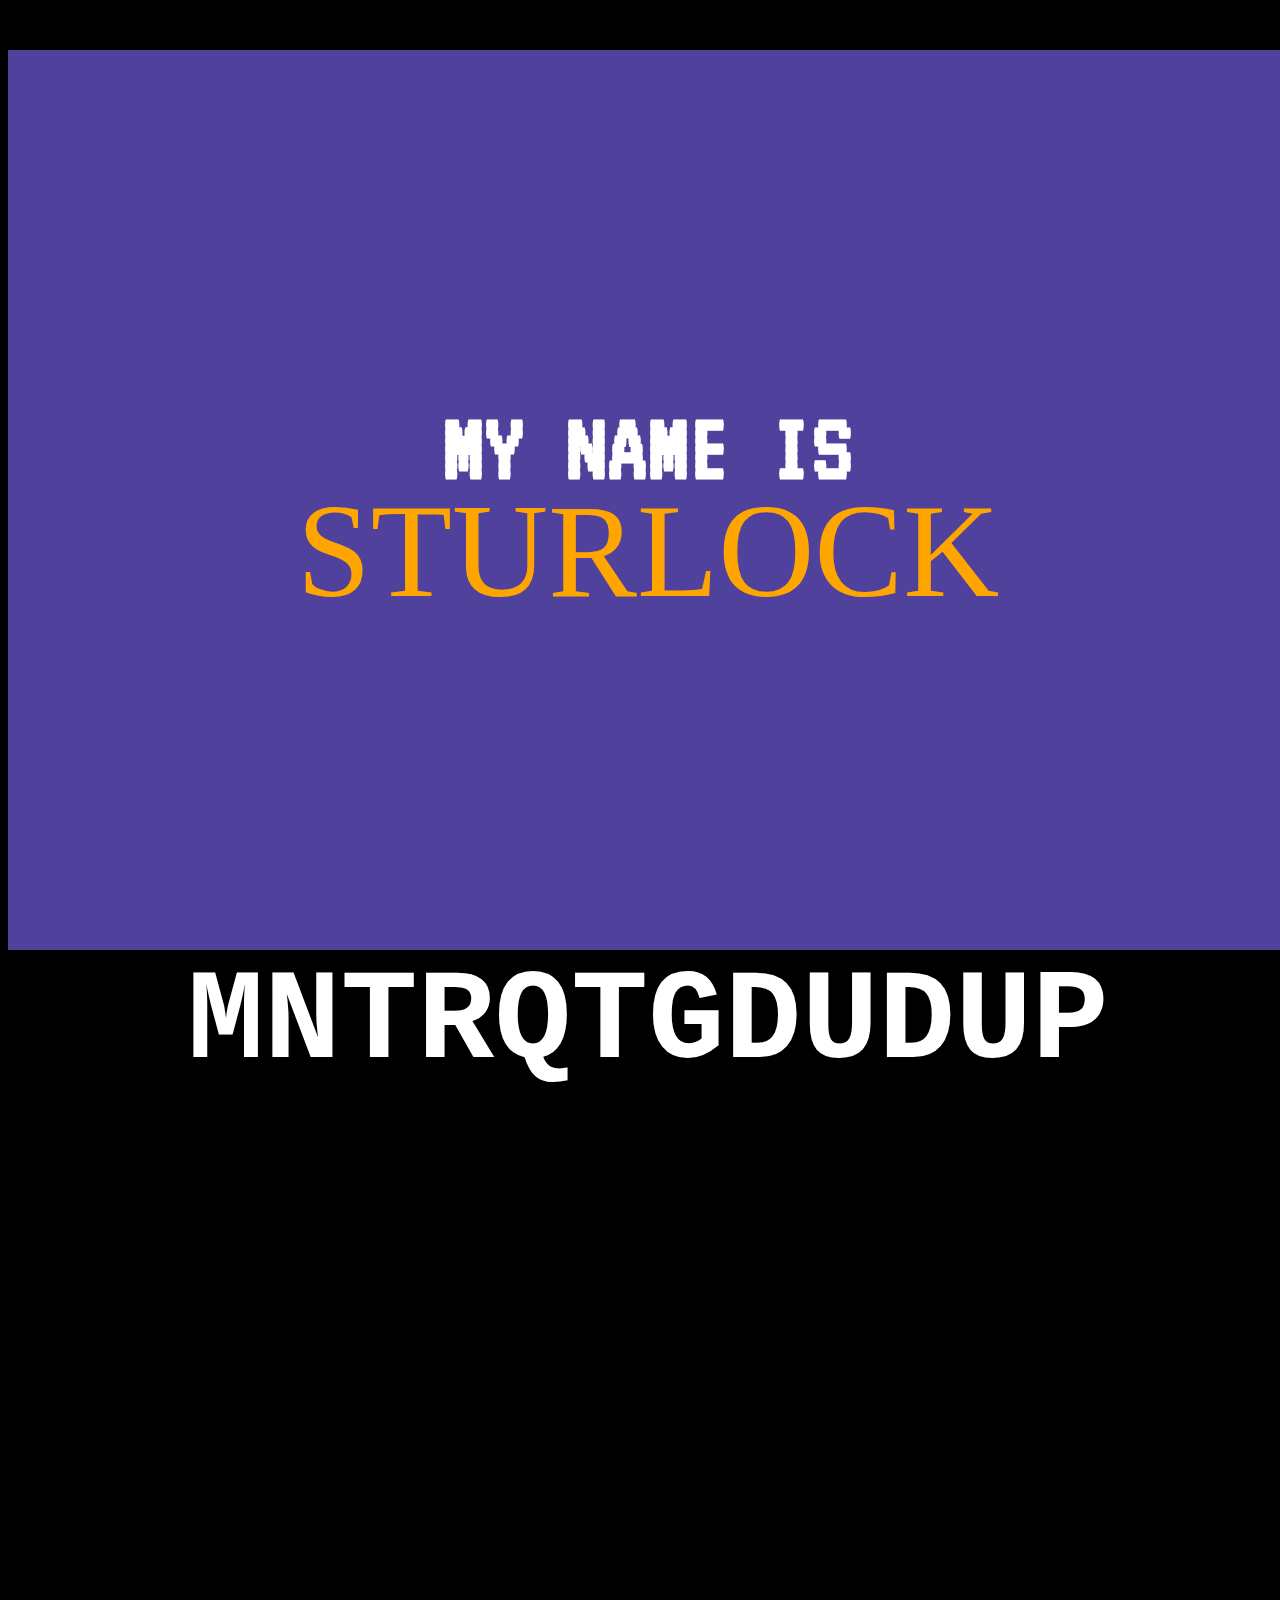
==== commit 8d384635: "Removing redundant content" ====
--- a/homepage.html
+++ b/homepage.html
@@ -31,55 +31,28 @@
                     </section>                     
                 </div>                 
                 <div class="contents"> 
-                    <section> 
-                        <p id="secondText" class="hidden text"> 
-              Into the sea<br/>You and me<br/>All these years and no one
-              heard<br/>I'll show you in spring<br/>It's a treacherous
-              thing<br/>We missed you hissed the lovecats </p> 
-                    </section>                     
+                    <section>                          
+</section>                     
                 </div>                 
                 <div class="contents"> 
-                    <section> 
-                        <p id="thirdText" class="hidden text"> 
-              We're so wonderfully wonderfully wonderfully<br/>Wonderfully
-              pretty!<br/>Oh you know that I'd do anything for you...<br/>We
-              should have each other to tea huh?<br/>We should have each other
-              with cream<br/>Then curl up by the fire<br/>And sleep for
-              awhile<br/>It's the grooviest thing<br/>It's the perfect dream </p> 
-                    </section>                     
+                    <section>                          
+</section>                     
                 </div>                 
                 <div class="contents"> 
-                    <section> 
-                        <p id="forthText" class="hidden text"> 
-              Into the sea<br/>You and me<br/>All these years and no one
-              heard<br/>I'll show you in spring<br/>It's a treacherous
-              thing<br/>We missed you hissed the lovecats </p> 
-                    </section>                     
+                    <section>                          
+</section>                     
                 </div>                 
                 <div class="contents"> 
-                    <section> 
-                        <p id="fifthText" class="hidden text"> 
-              We're so wonderfully wonderfully wonderfully<br/>Wonderfully
-              pretty!<br/>Oh you know that I'd do anything for you...<br/>We
-              should have each other to dinner huh?<br/>We should have each
-              other with cream<br/>Then curl up in the fire<br/>Get up for
-              awhile<br/>It's the grooviest thing<br/>It's the perfect dream </p> 
-                    </section>                     
+                    <section>                          
+</section>                     
                 </div>                 
                 <div class="contents"> 
-                    <section> 
-                        <p class="hidden" class="hidden text"> 
-              Hand in hand<br/>Is the only way to land<br/>And always the
-              right way round<br/>Not broken in pieces<br/>Like hated little
-              meeces...<br/>How could we miss<br/>Someone as dumb as this? </p> 
-                    </section>                     
+                    <section>                          
+</section>                     
                 </div>                 
                 <div class="contents"> 
-                    <section> 
-                        <p class="hidden" class="hidden text"> 
-              I love you... Let's go...<br/>Oh... Solid gone...<br/>How could
-              we miss<br/>Someone as dumb as this? </p> 
-                    </section>                     
+                    <section>                          
+</section>                     
                 </div>                 
                 <script src="js/showHidden.js"></script>                 
             </div>             
--- a/css/homeContent.css
+++ b/css/homeContent.css
@@ -3,9 +3,9 @@
 
     /* Makes the wrapper the containing block for the absolutely positioned .side */
     top: 100vh;
-    height: 200vh;
 
     /* Match the height of the .side div */
+    height: 200vh;
     width: 100vw;
 }
 
@@ -17,6 +17,7 @@
     gap: 30px;
     background-color: black;
     border-radius: 1rem;
+    height: 100%;
 }
 
 .gen-name .contents {
